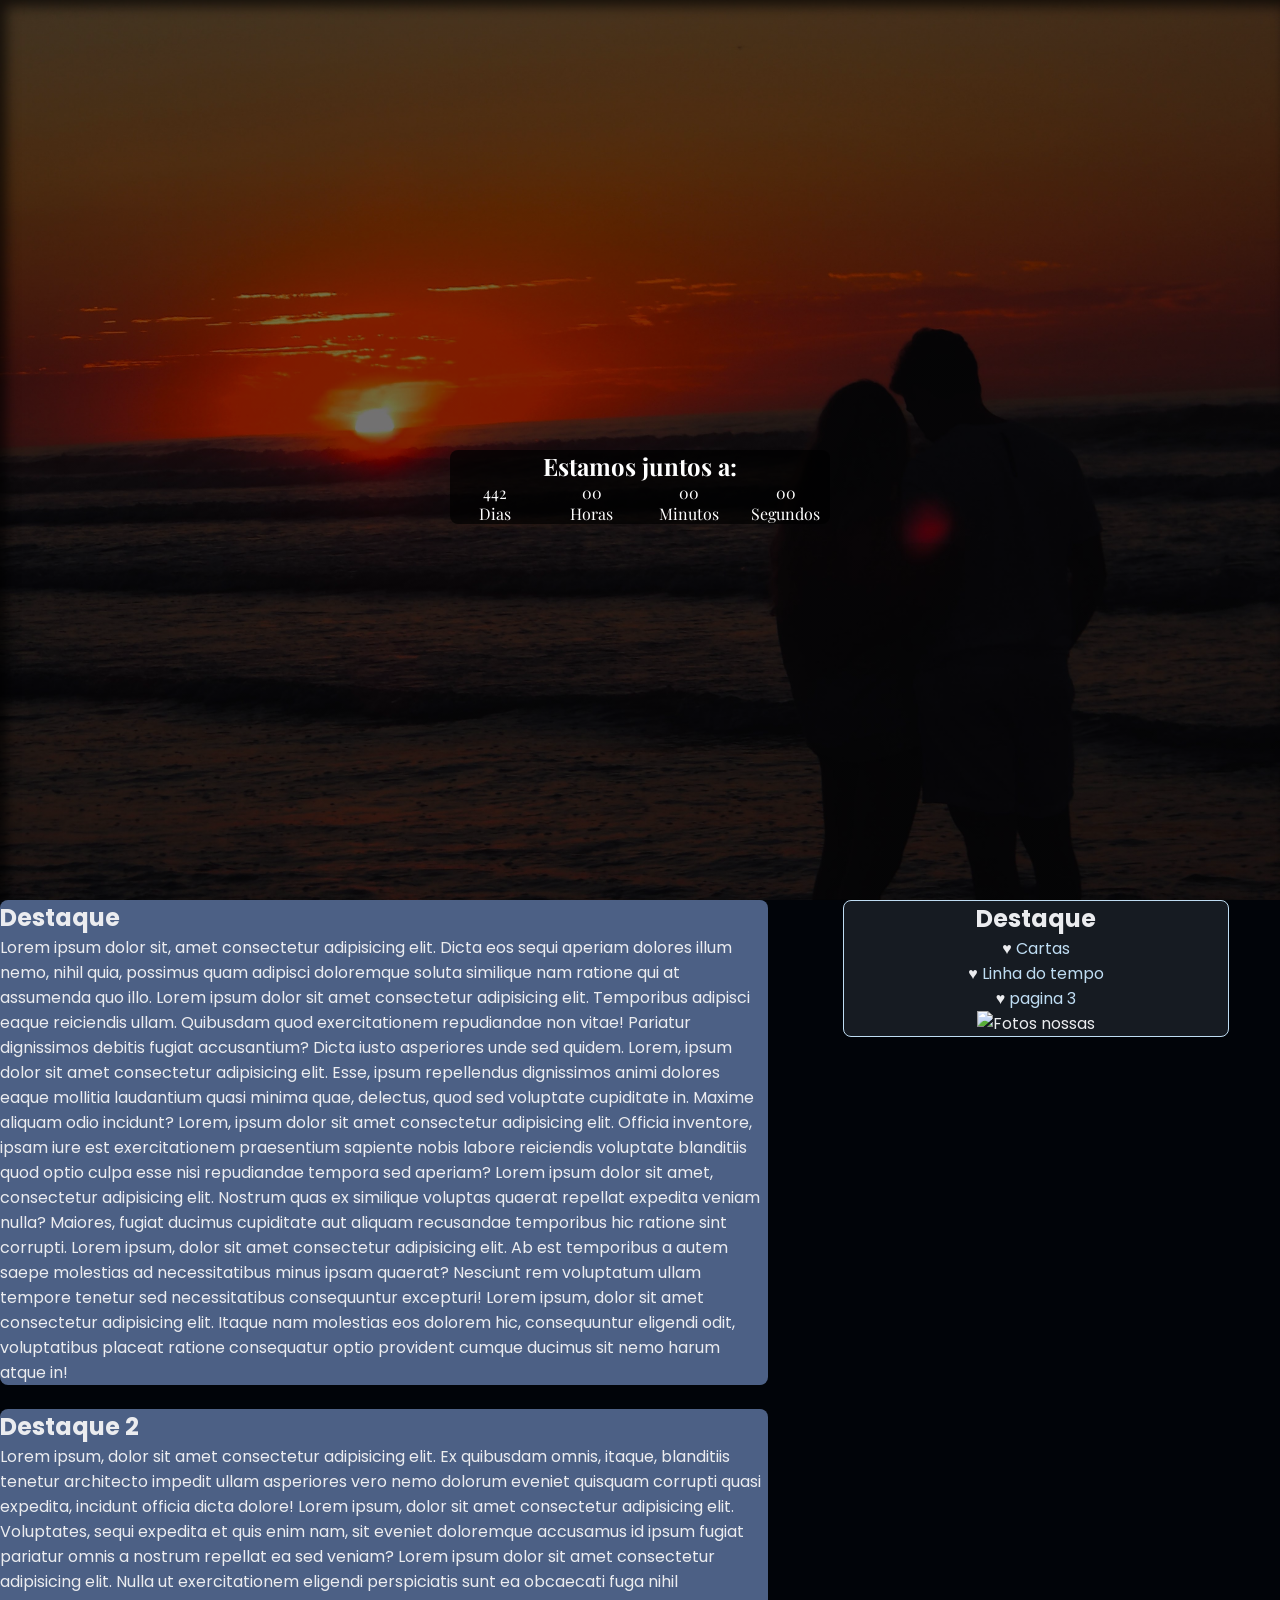
==== index.html @ 9df39a53 "cartas" ====
<!DOCTYPE html>
<html lang="pt-br">
<head>
    <meta charset="UTF-8">
    <meta name="viewport" content="width=device-width, initial-scale=1.0">
    <title>GABRIELA</title>
    <link rel="stylesheet" href="site/ref/estilo/style.css">
</head>
<body>
    <header>

        <div class="painel">

            <div class="caixa">
                <h2>Estamos juntos a:</h2>
                
                <div class="conter-grid">
                
                    <div class="conter-box">
                      <span id="dias">00</span>
                      <p>Dias</p>
                    </div>
                
                    <div class="conter-box">
                      <span id="horas">00</span>
                      <p>Horas</p>
                    </div>
                
                    <div class="conter-box">
                      <span id="minutos">00</span>
                      <p>Minutos</p>
                    </div>
                
                    <div class="conter-box">
                      <span id="segundos">00</span>
                      <p>Segundos</p>
                    </div>
                
                </div>

            </div>

        </div>

    </header>

    <main>

        <div class="container">
            <section id="destaque1">

                <h2>Destaque</h2>
                <p>Lorem ipsum dolor sit, amet consectetur adipisicing elit. Dicta eos sequi aperiam dolores illum nemo, nihil quia, possimus quam adipisci doloremque soluta similique nam ratione qui at assumenda quo illo. Lorem ipsum dolor sit amet consectetur adipisicing elit. Temporibus adipisci eaque reiciendis ullam. Quibusdam quod exercitationem repudiandae non vitae! Pariatur dignissimos debitis fugiat accusantium? Dicta iusto asperiores unde sed quidem. Lorem, ipsum dolor sit amet consectetur adipisicing elit. Esse, ipsum repellendus dignissimos animi dolores eaque mollitia laudantium quasi minima quae, delectus, quod sed voluptate cupiditate in. Maxime aliquam odio incidunt? Lorem, ipsum dolor sit amet consectetur adipisicing elit. Officia inventore, ipsam iure est exercitationem praesentium sapiente nobis labore reiciendis voluptate blanditiis quod optio culpa esse nisi repudiandae tempora sed aperiam? Lorem ipsum dolor sit amet, consectetur adipisicing elit. Nostrum quas ex similique voluptas quaerat repellat expedita veniam nulla? Maiores, fugiat ducimus cupiditate aut aliquam recusandae temporibus hic ratione sint corrupti. Lorem ipsum, dolor sit amet consectetur adipisicing elit. Ab est temporibus a autem saepe molestias ad necessitatibus minus ipsam quaerat? Nesciunt rem voluptatum ullam tempore tenetur sed necessitatibus consequuntur excepturi! Lorem ipsum, dolor sit amet consectetur adipisicing elit. Itaque nam molestias eos dolorem hic, consequuntur eligendi odit, voluptatibus placeat ratione consequatur optio provident cumque ducimus sit nemo harum atque in!</p>
            
            </section>
            
            <section id="destaque2">
                
                <h2>Destaque 2</h2>
                <p>Lorem ipsum, dolor sit amet consectetur adipisicing elit. Ex quibusdam omnis, itaque, blanditiis tenetur architecto impedit ullam asperiores vero nemo dolorum eveniet quisquam corrupti quasi expedita, incidunt officia dicta dolore! Lorem ipsum, dolor sit amet consectetur adipisicing elit. Voluptates, sequi expedita et quis enim nam, sit eveniet doloremque accusamus id ipsum fugiat pariatur omnis a nostrum repellat ea sed veniam? Lorem ipsum dolor sit amet consectetur adipisicing elit. Nulla ut exercitationem eligendi perspiciatis sunt ea obcaecati fuga nihil consequuntur dolores! Culpa debitis est veritatis! Illum a commodi harum deleniti sit?</p>
                
            </section>

            <aside class="sidebar">
                
                <h2>Destaque </h2>
                <nav>
                    <ul>
                        <li><a href="pag/cartas.html">Cartas</a></li>
                        <li><a href="pag/linhatempo.html">Linha do tempo</a></li>
                        <li><a href="#">pagina 3</a></li>
                    </ul>    
                </nav>    
                
                <picture>
                    <img src="" alt="Fotos nossas">
                </picture>

            </aside>    

        </div>
    </main>
    <script src="site/SG.js"></script>
</body>
</html>
---- site/ref/estilo/style.css ----
@charset "UTF-8";

@import url("https://fonts.googleapis.com/css2?family=Playfair+Display:ital,wght@0,400..900;1,400..900&display=swap");


@import url('https://fonts.googleapis.com/css2?family=Poppins:ital,wght@0,100;0,200;0,300;0,400;0,500;0,600;0,700;0,800;0,900;1,100;1,200;1,300;1,400;1,500;1,600;1,700;1,800;1,900&display=swap');


:root {
    --cor1: #EBECEF;
    --cor2: #BFDDF3;
    --cor3: #4C6085;
    --cor4: #696D7D;
    --corfundo: #010409;
    --corfundo2:#161b22;

    --sombra: rgba( 0, 0, 0, 0.7);
    
    --font1: Playfair Display;
    --font2:  Poppins;
}

*{
    margin: 0px;
    padding: 0px;
}


body {
    max-width: 100vw;
    background-color: black;
    color: white;
    

    font-family: var(--font1);
}



header {
    background-image: 
    linear-gradient(
        rgba(0, 0, 0, 0.5),
        rgba(0, 0, 0, 0.5) 
    ),
    url(../img/img01.JPG.jpeg);

    background-position: center;
    background-size: cover;
    background-attachment: fixed;
    background-repeat: no-repeat;
    
    width: 100%;
    height: 100dvh;
    max-width: 100%;

    box-shadow: inset 6px 6px 13px 0px var(--sombra);
    
    
    .painel {
        display: block;
        padding: 50vh;
        text-align: center;
        
    }

    .caixa {
        background-color: var(--sombra);
        border-radius: 8px;
        min-width: 20vw;
    }
    
    .conter-grid {
        display: grid;
        grid-template-columns: repeat(4, minmax(0, 1fr));
        gap: 0.5rem;
    

    
        #dias {
            grid-row: 1;
            padding: 10px;    
        }

        #horas {
            grid-row: 2;
            padding: 10px;
        }
        #minutos {
            grid-row: 3;
            padding: 10px;
        }
        #segundos {
            grid-row: 4;
        }

    }

    @media (max-width: 480px) {
        .conter-grid {
            grid-template-columns: repeat(2, minmax(0, 1fr));
        }
    }
}    

 



main {
    max-width: 100%;
    color: var(--cor1);
    background-color: var(--corfundo);
    
    font-family: var(--font2);

    section {
        width: 60vw;
        display: flexbox;
        flex-direction: column;
        flex: 1;
        gap: 24px;

        

        background-color: var(--cor3);        
        border-radius: 8px;
        
    }
}

.container{
    display: grid;
    gap: 24px;
    
    align-items: flex-start;
    

    border: 2px white;
    border-radius: 8px;

    #destaque1 {
        grid-column: 1;
        grid-row: 1;
    }

    #destaque2 {
        grid-column: 1;
        grid-row: 2;
    }

}

.sidebar {
    position: sticky;

    grid-column: 2;
    grid-row: 1;

    top: 20px; 
    width: 30vw;
    text-align: center;

    background-color: var(--corfundo2); 

    border-radius: 8px;
    border: 1px solid var(--cor2); 

    nav {
        flex-direction: column;

    }

    ul {
        list-style-position: inside;
        list-style-type: " ♥ ";
        
        & a {

            color: var(--cor2);
            text-decoration: none;
    
            border-radius: 5px;
            
            &:hover {
                color: var(--corfundo);
                background-color: var(--cor2);
    
                
            }

        }

    }
    

}
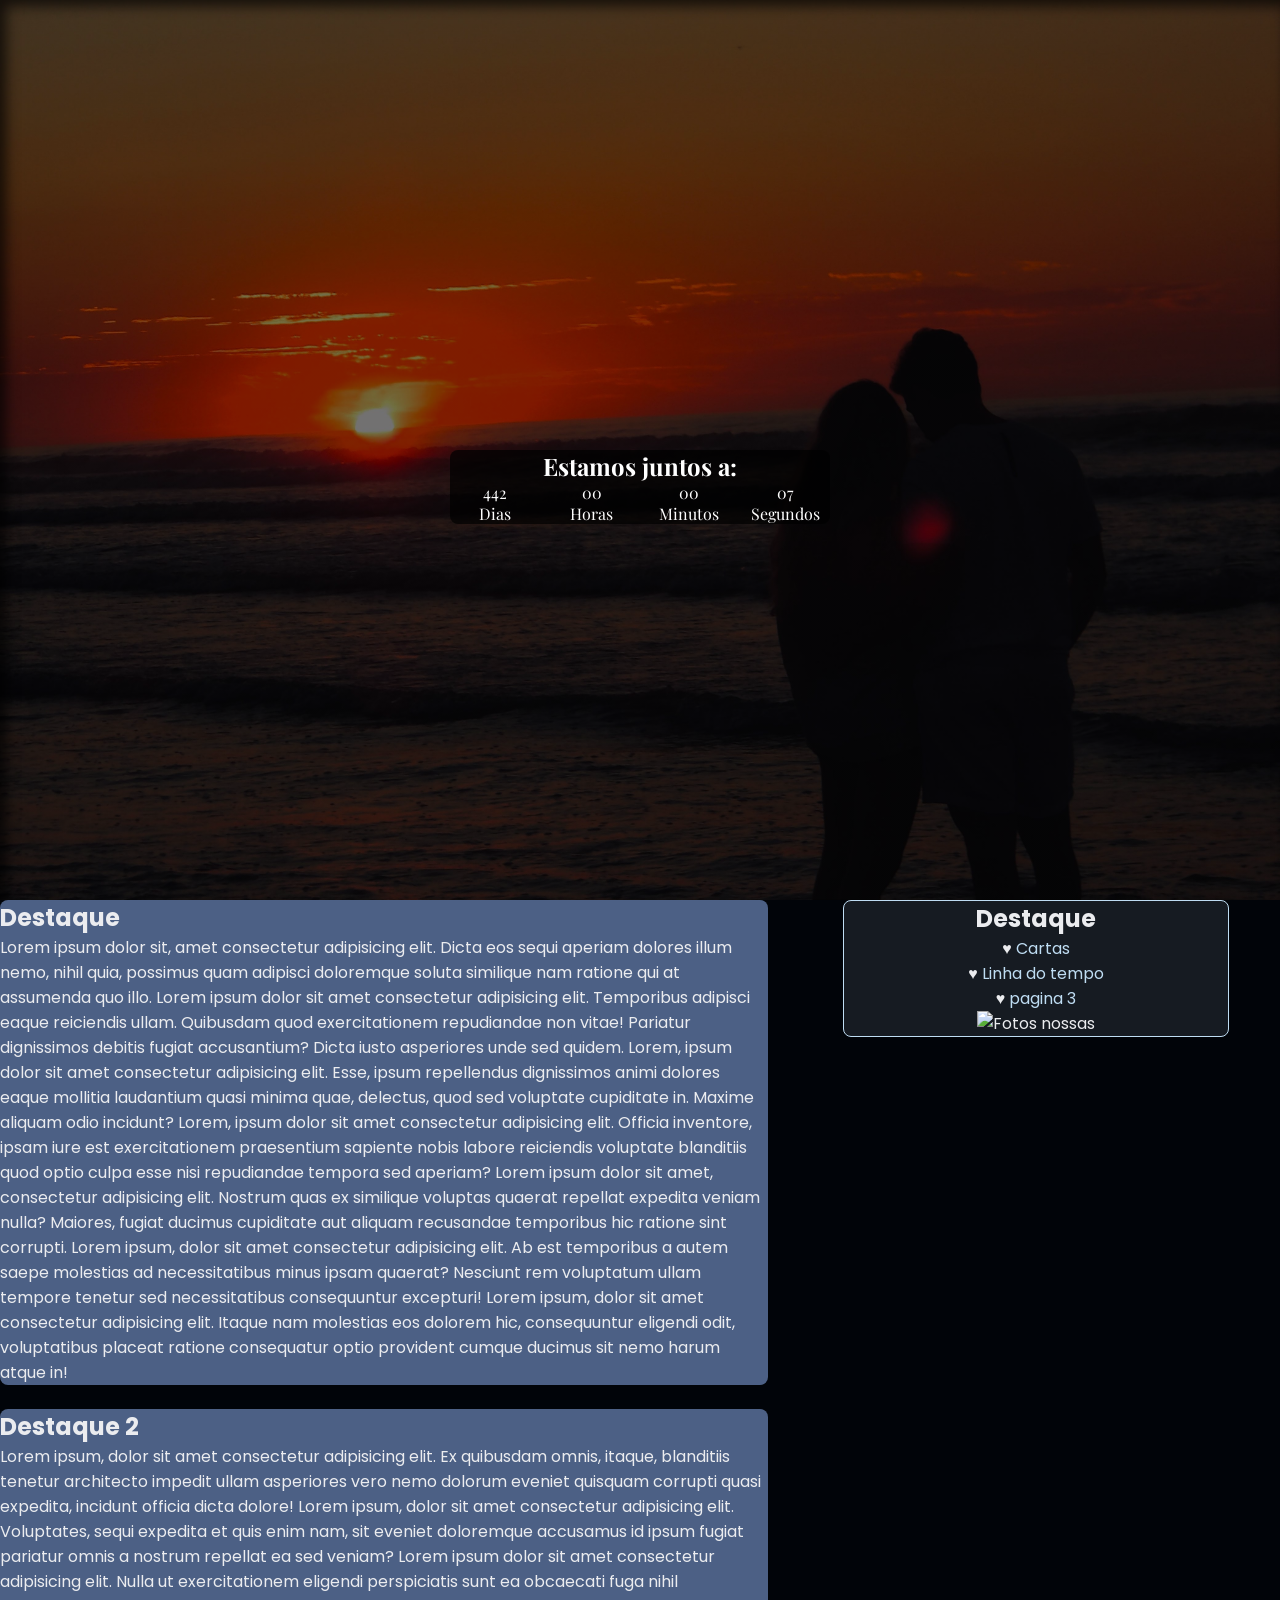
==== commit 7095ded1: "alterei a ancora" ====
--- a/index.html
+++ b/index.html
@@ -66,8 +66,8 @@
                 <h2>Destaque </h2>
                 <nav>
                     <ul>
-                        <li><a href="pag/cartas.html">Cartas</a></li>
-                        <li><a href="pag/linhatempo.html">Linha do tempo</a></li>
+                        <li><a href="site/pag/cartas.html">Cartas</a></li>
+                        <li><a href="site/pag/linhatempo.html">Linha do tempo</a></li>
                         <li><a href="#">pagina 3</a></li>
                     </ul>    
                 </nav>    
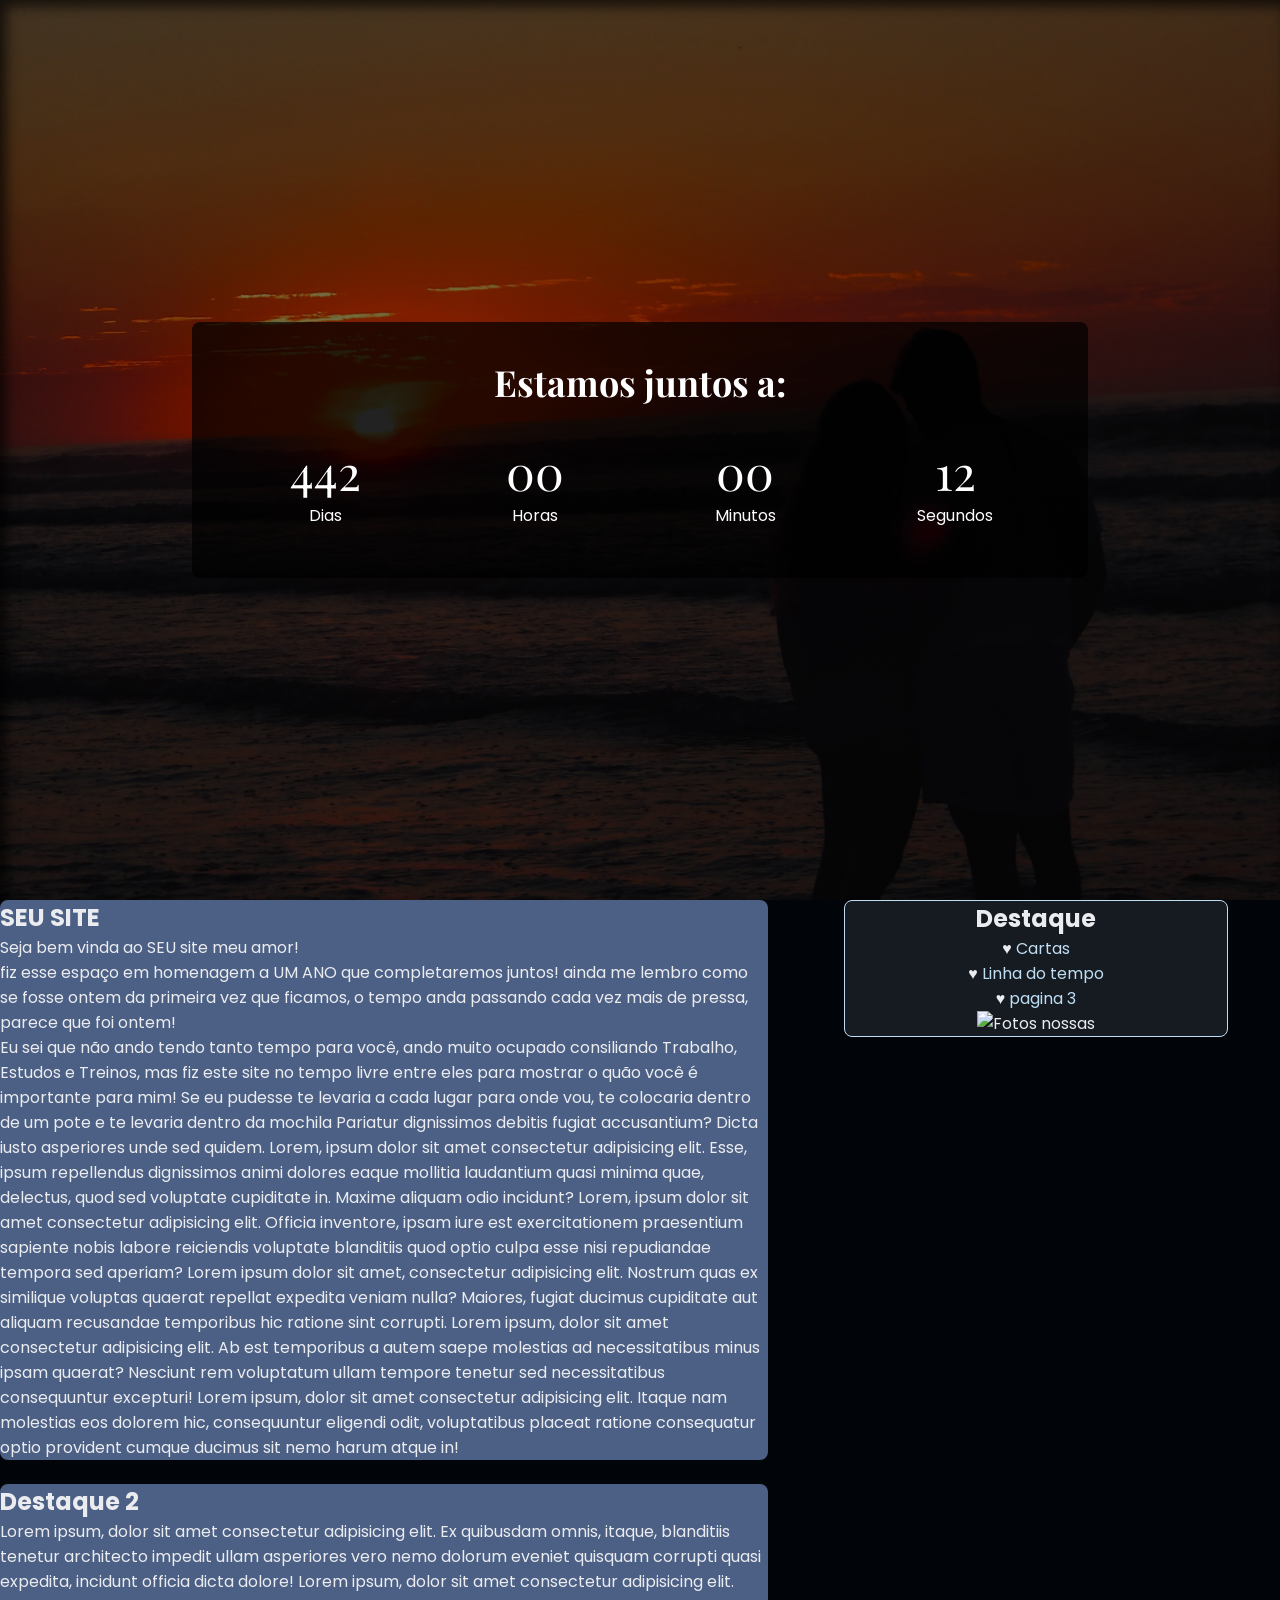
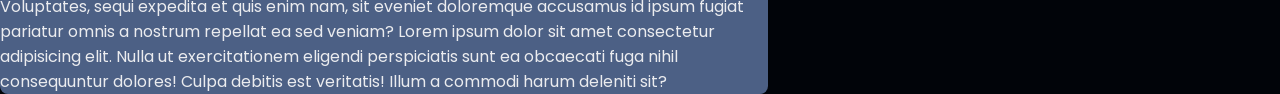
==== commit e1fa009c: "commit" ====
--- a/index.html
+++ b/index.html
@@ -49,8 +49,12 @@
         <div class="container">
             <section id="destaque1">
 
-                <h2>Destaque</h2>
-                <p>Lorem ipsum dolor sit, amet consectetur adipisicing elit. Dicta eos sequi aperiam dolores illum nemo, nihil quia, possimus quam adipisci doloremque soluta similique nam ratione qui at assumenda quo illo. Lorem ipsum dolor sit amet consectetur adipisicing elit. Temporibus adipisci eaque reiciendis ullam. Quibusdam quod exercitationem repudiandae non vitae! Pariatur dignissimos debitis fugiat accusantium? Dicta iusto asperiores unde sed quidem. Lorem, ipsum dolor sit amet consectetur adipisicing elit. Esse, ipsum repellendus dignissimos animi dolores eaque mollitia laudantium quasi minima quae, delectus, quod sed voluptate cupiditate in. Maxime aliquam odio incidunt? Lorem, ipsum dolor sit amet consectetur adipisicing elit. Officia inventore, ipsam iure est exercitationem praesentium sapiente nobis labore reiciendis voluptate blanditiis quod optio culpa esse nisi repudiandae tempora sed aperiam? Lorem ipsum dolor sit amet, consectetur adipisicing elit. Nostrum quas ex similique voluptas quaerat repellat expedita veniam nulla? Maiores, fugiat ducimus cupiditate aut aliquam recusandae temporibus hic ratione sint corrupti. Lorem ipsum, dolor sit amet consectetur adipisicing elit. Ab est temporibus a autem saepe molestias ad necessitatibus minus ipsam quaerat? Nesciunt rem voluptatum ullam tempore tenetur sed necessitatibus consequuntur excepturi! Lorem ipsum, dolor sit amet consectetur adipisicing elit. Itaque nam molestias eos dolorem hic, consequuntur eligendi odit, voluptatibus placeat ratione consequatur optio provident cumque ducimus sit nemo harum atque in!</p>
+                <h2>SEU SITE</h2>
+                <p>Seja bem vinda ao SEU site meu amor! <br>
+                fiz esse espaço em homenagem a UM ANO que completaremos juntos! ainda me lembro como se fosse ontem da primeira vez que ficamos, o tempo anda passando cada vez mais de pressa, parece que foi ontem! <br>
+                Eu sei que não ando tendo tanto tempo para você, ando muito ocupado consiliando Trabalho, Estudos e Treinos, mas fiz este site no tempo livre entre eles para mostrar o quão você é importante para mim! Se eu pudesse te levaria a cada lugar para onde vou, te colocaria dentro de um pote e te levaria dentro da mochila
+
+                 Pariatur dignissimos debitis fugiat accusantium? Dicta iusto asperiores unde sed quidem. Lorem, ipsum dolor sit amet consectetur adipisicing elit. Esse, ipsum repellendus dignissimos animi dolores eaque mollitia laudantium quasi minima quae, delectus, quod sed voluptate cupiditate in. Maxime aliquam odio incidunt? Lorem, ipsum dolor sit amet consectetur adipisicing elit. Officia inventore, ipsam iure est exercitationem praesentium sapiente nobis labore reiciendis voluptate blanditiis quod optio culpa esse nisi repudiandae tempora sed aperiam? Lorem ipsum dolor sit amet, consectetur adipisicing elit. Nostrum quas ex similique voluptas quaerat repellat expedita veniam nulla? Maiores, fugiat ducimus cupiditate aut aliquam recusandae temporibus hic ratione sint corrupti. Lorem ipsum, dolor sit amet consectetur adipisicing elit. Ab est temporibus a autem saepe molestias ad necessitatibus minus ipsam quaerat? Nesciunt rem voluptatum ullam tempore tenetur sed necessitatibus consequuntur excepturi! Lorem ipsum, dolor sit amet consectetur adipisicing elit. Itaque nam molestias eos dolorem hic, consequuntur eligendi odit, voluptatibus placeat ratione consequatur optio provident cumque ducimus sit nemo harum atque in!</p>
             
             </section>
             
@@ -67,7 +71,7 @@
                 <nav>
                     <ul>
                         <li><a href="site/pag/cartas.html">Cartas</a></li>
-                        <li><a href="site/pag/linhatempo.html">Linha do tempo</a></li>
+                        <li><a href="site/pag/timeline.html">Linha do tempo</a></li>
                         <li><a href="#">pagina 3</a></li>
                     </ul>    
                 </nav>    
--- a/site/ref/estilo/style.css
+++ b/site/ref/estilo/style.css
@@ -9,11 +9,11 @@
 :root {
     --cor1: #EBECEF;
     --cor2: #BFDDF3;
-    --cor3: #4C6085;
+    --cor3: #4c6085;
     --cor4: #696D7D;
     --corfundo: #010409;
     --corfundo2:#161b22;
-
+    --escurecer: rgba(0, 0, 0, 0.5);
     --sombra: rgba( 0, 0, 0, 0.7);
     
     --font1: Playfair Display;
@@ -23,6 +23,7 @@
 *{
     margin: 0px;
     padding: 0px;
+    box-sizing: border-box;
 }
 
 
@@ -38,10 +39,11 @@
 
 
 header {
+    /*para SETar um bg-img*/
     background-image: 
     linear-gradient(
-        rgba(0, 0, 0, 0.5),
-        rgba(0, 0, 0, 0.5) 
+        var(--escurecer), 
+        var(--escurecer) 
     ),
     url(../img/img01.JPG.jpeg);
 
@@ -49,58 +51,106 @@
     background-size: cover;
     background-attachment: fixed;
     background-repeat: no-repeat;
-    
+
+    /*SETando tamanho do header*/
     width: 100%;
     height: 100dvh;
     max-width: 100%;
-
+    
+    display: flex;
+    align-items: center;
+    justify-content: center;
+    padding: clamp(0.75rem, 4vw, 3rem);
+    
     box-shadow: inset 6px 6px 13px 0px var(--sombra);
-    
+
     
     .painel {
-        display: block;
-        padding: 50vh;
+        display: flex;
+        align-items: center;
+        justify-content: center;
+        width: min(100%, 56rem);
         text-align: center;
-        
-    }
-
+    }
+    
     .caixa {
         background-color: var(--sombra);
         border-radius: 8px;
-        min-width: 20vw;
+        width: 100%;
+        min-width: 0;
+        padding: clamp(0.85rem, 3vw, 2.25rem);
+    }
+    
+    .caixa h2 {
+        font-size: clamp(1.15rem, 3.4vw, 2.25rem);
+        margin-bottom: clamp(0.75rem, 2vw, 1.5rem);
+        overflow-wrap: anywhere;
     }
     
     .conter-grid {
         display: grid;
         grid-template-columns: repeat(4, minmax(0, 1fr));
-        gap: 0.5rem;
-    
-
-    
-        #dias {
-            grid-row: 1;
-            padding: 10px;    
-        }
-
-        #horas {
-            grid-row: 2;
-            padding: 10px;
-        }
-        #minutos {
-            grid-row: 3;
-            padding: 10px;
-        }
-        #segundos {
-            grid-row: 4;
-        }
-
-    }
-
-    @media (max-width: 480px) {
-        .conter-grid {
-            grid-template-columns: repeat(2, minmax(0, 1fr));
-        }
-    }
+        gap: clamp(0.4rem, 1.4vw, 1rem);
+        width: 100%;
+    }
+    
+    .conter-box {
+        min-width: 0;
+        padding: clamp(0.45rem, 1.4vw, 0.9rem) clamp(0.2rem, 1vw, 0.6rem);
+    }
+    
+    .conter-box span {
+        display: block;
+        font-size: clamp(1.1rem, 4.6vw, 3rem);
+        line-height: 1.15;
+        overflow-wrap: anywhere;
+    }
+    
+    .conter-box p {
+        font-family: var(--font2);
+        font-size: clamp(0.65rem, 1.8vw, 1rem);
+        margin-top: 0.25rem;
+    }
+    
+}
+
+@media (max-width: 480px) {
+    .conter-grid {
+        grid-template-columns: repeat(2, minmax(0, 1fr));
+        gap: 0.65rem;
+    }
+
+    .conter-box span {
+        font-size: clamp(1.4rem, 8vw, 2rem);
+    }
+}
+
+@media (min-width: 1280px) {
+    .painel {
+        width: min(100%, 64rem);
+    }
+
+    .conter-box span {
+        font-size: clamp(2rem, 3vw, 3.25rem);
+    }
+}
+
+/*para telas menores*/
+@media (max-width: 600px){
+    header {
+        background-image: 
+        linear-gradient(
+            var(--escurecer), 
+            var(--escurecer)
+        ), 
+        url(../img/img01pq.jpg);
+
+        background-position: center;
+        background-size: cover;
+        background-attachment: scroll;
+    }
+
+    
 }    
 
  
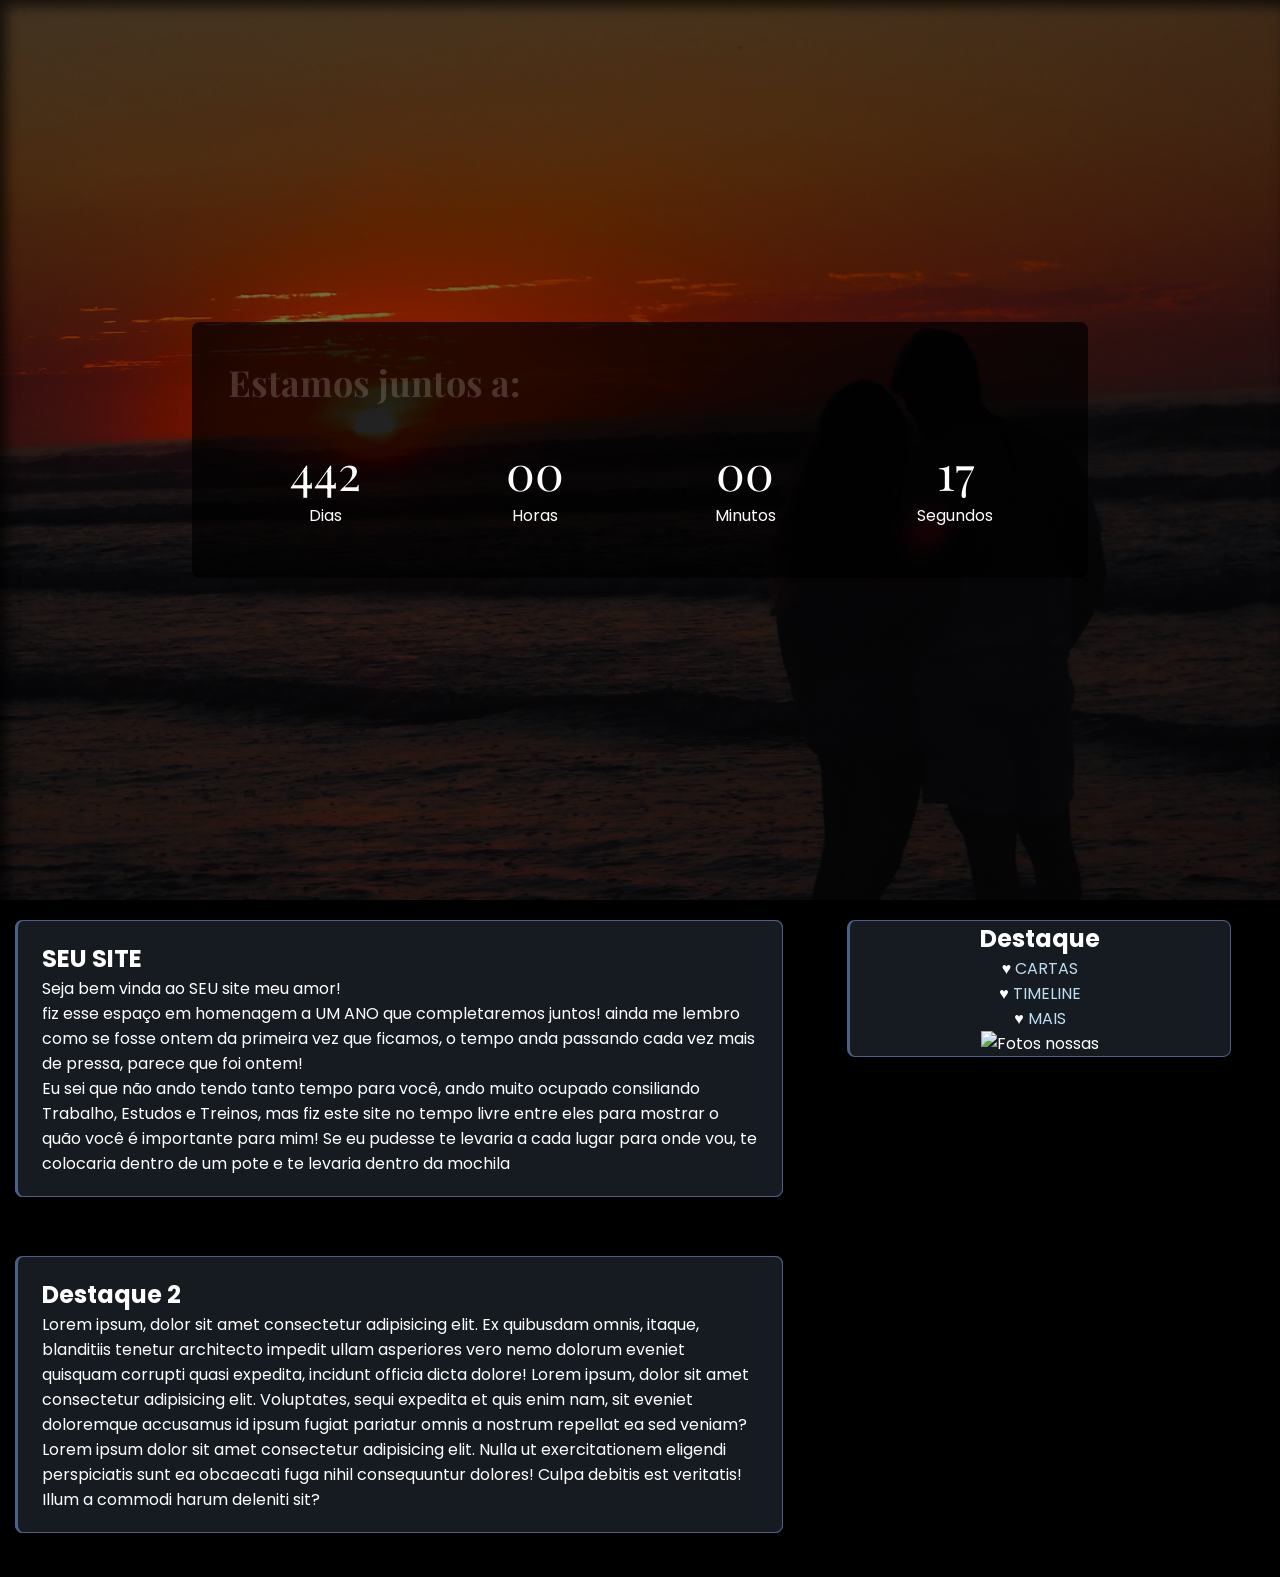
==== commit 3d07ddf6: "commit" ====
--- a/index.html
+++ b/index.html
@@ -4,7 +4,12 @@
     <meta charset="UTF-8">
     <meta name="viewport" content="width=device-width, initial-scale=1.0">
     <title>GABRIELA</title>
-    <link rel="stylesheet" href="site/ref/estilo/style.css">
+    <link rel="stylesheet" href="ref/estilo/style.css">
+
+    <link rel="icon" href="ref/img/favicon.ico" type="image/x-icon">
+    <link rel="icon" href="ref/img/favicon.svg" type="image/svg+xml">
+    <link rel="apple-touch-icon" href="ref/img/apple-touch-icon.png">
+
 </head>
 <body>
     <header>
@@ -47,21 +52,23 @@
     <main>
 
         <div class="container">
-            <section id="destaque1">
+            <section class="item">
 
-                <h2>SEU SITE</h2>
-                <p>Seja bem vinda ao SEU site meu amor! <br>
-                fiz esse espaço em homenagem a UM ANO que completaremos juntos! ainda me lembro como se fosse ontem da primeira vez que ficamos, o tempo anda passando cada vez mais de pressa, parece que foi ontem! <br>
-                Eu sei que não ando tendo tanto tempo para você, ando muito ocupado consiliando Trabalho, Estudos e Treinos, mas fiz este site no tempo livre entre eles para mostrar o quão você é importante para mim! Se eu pudesse te levaria a cada lugar para onde vou, te colocaria dentro de um pote e te levaria dentro da mochila
-
-                 Pariatur dignissimos debitis fugiat accusantium? Dicta iusto asperiores unde sed quidem. Lorem, ipsum dolor sit amet consectetur adipisicing elit. Esse, ipsum repellendus dignissimos animi dolores eaque mollitia laudantium quasi minima quae, delectus, quod sed voluptate cupiditate in. Maxime aliquam odio incidunt? Lorem, ipsum dolor sit amet consectetur adipisicing elit. Officia inventore, ipsam iure est exercitationem praesentium sapiente nobis labore reiciendis voluptate blanditiis quod optio culpa esse nisi repudiandae tempora sed aperiam? Lorem ipsum dolor sit amet, consectetur adipisicing elit. Nostrum quas ex similique voluptas quaerat repellat expedita veniam nulla? Maiores, fugiat ducimus cupiditate aut aliquam recusandae temporibus hic ratione sint corrupti. Lorem ipsum, dolor sit amet consectetur adipisicing elit. Ab est temporibus a autem saepe molestias ad necessitatibus minus ipsam quaerat? Nesciunt rem voluptatum ullam tempore tenetur sed necessitatibus consequuntur excepturi! Lorem ipsum, dolor sit amet consectetur adipisicing elit. Itaque nam molestias eos dolorem hic, consequuntur eligendi odit, voluptatibus placeat ratione consequatur optio provident cumque ducimus sit nemo harum atque in!</p>
+                <div class="card">
+                    <h2>SEU SITE</h2>
+                    <p>Seja bem vinda ao SEU site meu amor! <br>
+                    fiz esse espaço em homenagem a UM ANO que completaremos juntos! ainda me lembro como se fosse ontem da primeira vez que ficamos, o tempo anda passando cada vez mais de pressa, parece que foi ontem! <br>
+                    Eu sei que não ando tendo tanto tempo para você, ando muito ocupado consiliando Trabalho, Estudos e Treinos, mas fiz este site no tempo livre entre eles para mostrar o quão você é importante para mim! Se eu pudesse te levaria a cada lugar para onde vou, te colocaria dentro de um pote e te levaria dentro da mochila </p>
+                </div>
             
             </section>
             
-            <section id="destaque2">
+            <section class="item">
                 
-                <h2>Destaque 2</h2>
-                <p>Lorem ipsum, dolor sit amet consectetur adipisicing elit. Ex quibusdam omnis, itaque, blanditiis tenetur architecto impedit ullam asperiores vero nemo dolorum eveniet quisquam corrupti quasi expedita, incidunt officia dicta dolore! Lorem ipsum, dolor sit amet consectetur adipisicing elit. Voluptates, sequi expedita et quis enim nam, sit eveniet doloremque accusamus id ipsum fugiat pariatur omnis a nostrum repellat ea sed veniam? Lorem ipsum dolor sit amet consectetur adipisicing elit. Nulla ut exercitationem eligendi perspiciatis sunt ea obcaecati fuga nihil consequuntur dolores! Culpa debitis est veritatis! Illum a commodi harum deleniti sit?</p>
+                <div class="card">
+                    <h2>Destaque 2</h2>
+                    <p>Lorem ipsum, dolor sit amet consectetur adipisicing elit. Ex quibusdam omnis, itaque, blanditiis tenetur architecto impedit ullam asperiores vero nemo dolorum eveniet quisquam corrupti quasi expedita, incidunt officia dicta dolore! Lorem ipsum, dolor sit amet consectetur adipisicing elit. Voluptates, sequi expedita et quis enim nam, sit eveniet doloremque accusamus id ipsum fugiat pariatur omnis a nostrum repellat ea sed veniam? Lorem ipsum dolor sit amet consectetur adipisicing elit. Nulla ut exercitationem eligendi perspiciatis sunt ea obcaecati fuga nihil consequuntur dolores! Culpa debitis est veritatis! Illum a commodi harum deleniti sit?</p>
+                </div>
                 
             </section>
 
@@ -70,9 +77,9 @@
                 <h2>Destaque </h2>
                 <nav>
                     <ul>
-                        <li><a href="site/pag/cartas.html">Cartas</a></li>
-                        <li><a href="site/pag/timeline.html">Linha do tempo</a></li>
-                        <li><a href="#">pagina 3</a></li>
+                        <li><a href="pag/cartas.html">CARTAS</a></li>
+                        <li><a href="pag/timeline.html">TIMELINE</a></li>
+                        <li><a href="pag/mais.html">MAIS</a></li>
                     </ul>    
                 </nav>    
                 
@@ -84,6 +91,6 @@
 
         </div>
     </main>
-    <script src="site/SG.js"></script>
+    <script src="SG.js"></script>
 </body>
 </html>
--- a/ref/estilo/style.css
+++ b/ref/estilo/style.css
@@ -0,0 +1,261 @@
+@charset "UTF-8";
+
+@import url("https://fonts.googleapis.com/css2?family=Playfair+Display:ital,wght@0,400..900;1,400..900&display=swap");
+
+
+@import url('https://fonts.googleapis.com/css2?family=Poppins:ital,wght@0,100;0,200;0,300;0,400;0,500;0,600;0,700;0,800;0,900;1,100;1,200;1,300;1,400;1,500;1,600;1,700;1,800;1,900&display=swap');
+
+
+:root {
+        --cor1: #EBECEF;
+        --cor2: #BFDDF3;
+        --cor3: #4c6085;
+        --cor4: #696D7D;
+        --corfundo: #010409;
+        --corfundo2:#161b22;
+        --escurecer: rgba(0, 0, 0, 0.5);
+        --sombra: rgba( 0, 0, 0, 0.7);
+    
+    --font1: Playfair Display;
+    --font2:  Poppins;
+}
+
+*{
+    margin: 0px;
+    padding: 0px;
+    box-sizing: border-box;
+}
+
+
+body {
+    max-width: 100vw;
+    background-color: black;
+    color: white;
+    
+
+    font-family: var(--font1);
+}
+
+
+
+header {
+    /*para SETar um bg-img*/
+    background-image: 
+    linear-gradient(
+        var(--escurecer), 
+        var(--escurecer) 
+    ),
+    url(../img/img01.JPG.jpeg);
+
+    background-position: center;
+    background-size: cover;
+    background-attachment: fixed;
+    background-repeat: no-repeat;
+
+    /*SETando tamanho do header*/
+    width: 100%;
+    height: 100dvh;
+    max-width: 100%;
+    
+    display: flex;
+    align-items: center;
+    justify-content: center;
+    padding: clamp(0.75rem, 4vw, 3rem);
+    
+    box-shadow: inset 6px 6px 13px 0px var(--sombra);
+
+    
+    .painel {
+        display: flex;
+        align-items: center;
+        justify-content: center;
+        width: min(100%, 56rem);
+        text-align: center;
+    }
+    
+    .caixa {
+        background-color: var(--sombra);
+        border-radius: 8px;
+        width: 100%;
+        min-width: 0;
+        padding: clamp(0.85rem, 3vw, 2.25rem);
+    }
+    
+    .caixa h2 {
+        text-align: left;
+        color: rgba(255, 255, 255, 0.178);
+        font-size: clamp(1.15rem, 3.4vw, 2.25rem);
+        margin-bottom: clamp(0.75rem, 2vw, 1.5rem);
+        overflow-wrap: anywhere;
+    }
+    
+    .conter-grid {
+        display: grid;
+        grid-template-columns: repeat(4, minmax(0, 1fr));
+        gap: clamp(0.4rem, 1.4vw, 1rem);
+        width: 100%;
+    }
+    
+    .conter-box {
+        min-width: 0;
+        padding: clamp(0.45rem, 1.4vw, 0.9rem) clamp(0.2rem, 1vw, 0.6rem);
+    }
+    
+    .conter-box span {
+        display: block;
+        font-size: clamp(1.1rem, 4.6vw, 3rem);
+        line-height: 1.15;
+        overflow-wrap: anywhere;
+    }
+    
+    .conter-box p {
+        font-family: var(--font2);
+        font-size: clamp(0.65rem, 1.8vw, 1rem);
+        margin-top: 0.25rem;
+    }
+    
+}
+
+@media (max-width: 480px) {
+    .conter-grid {
+        grid-template-columns: repeat(2, minmax(0, 1fr));
+        gap: 0.65rem;
+    }
+
+    .conter-box span {
+        font-size: clamp(1.4rem, 8vw, 2rem);
+    }
+}
+
+@media (min-width: 1280px) {
+    .painel {
+        width: min(100%, 64rem);
+    }
+
+    .conter-box span {
+        font-size: clamp(2rem, 3vw, 3.25rem);
+    }
+}
+
+/*para telas menores*/
+@media (max-width: 600px){
+    header {
+        background-image: 
+        linear-gradient(
+            var(--escurecer), 
+            var(--escurecer)
+        ), 
+        url(../img/img01pq.jpg);
+
+        background-position: center;
+        background-size: cover;
+        background-attachment: scroll;
+    }
+
+    
+}    
+
+ 
+
+
+
+main {
+    max-width: 100%;
+    font-family: var(--font2);
+    padding-top: 20px;
+    
+    padding-left: 15px;
+
+    & section {
+        width: 60vw;
+        display: flexbox;
+        flex-direction: column;
+        flex: 1;
+        gap: 20px;
+        
+        
+        background-color: var(--cor3);        
+        border-radius: 8px;
+        
+    }
+}
+
+.item {
+    
+    
+    border-radius: 8px;
+    position: relative;
+    margin-bottom: 44px;
+}
+
+.card {
+    
+    background-color: var(--corfundo2);
+    
+    border: 1px solid var(--cor3);
+    border-left: 3px solid var(--cor3);
+    
+    border-radius: 8px;
+    padding: 20px 24px;
+}
+
+
+.container{
+    display: grid;
+    gap: 15px;
+    
+    align-items: flex-start;
+    
+
+    border: 2px white;
+    border-radius: 8px;
+
+
+
+}
+
+.sidebar {
+    position: sticky;
+
+    grid-column: 2;
+    grid-row: 1;
+
+    top: 20px; 
+    width: 30vw;
+    text-align: center;
+
+    background-color: var(--corfundo2); 
+
+    border-radius: 8px;
+    border: 1px solid var(--cor3); 
+    border-left: 3px solid var(--cor3);
+
+    nav {
+        flex-direction: column;
+
+    }
+
+    ul {
+        list-style-position: inside;
+        list-style-type: " ♥ ";
+        
+        & a {
+
+            color: var(--cor2);
+            text-decoration: none;
+    
+            border-radius: 5px;
+            
+            &:hover {
+                color: var(--corfundo);
+                background-color: var(--cor2);
+    
+                
+            }
+
+        }
+
+    }
+    
+
+}
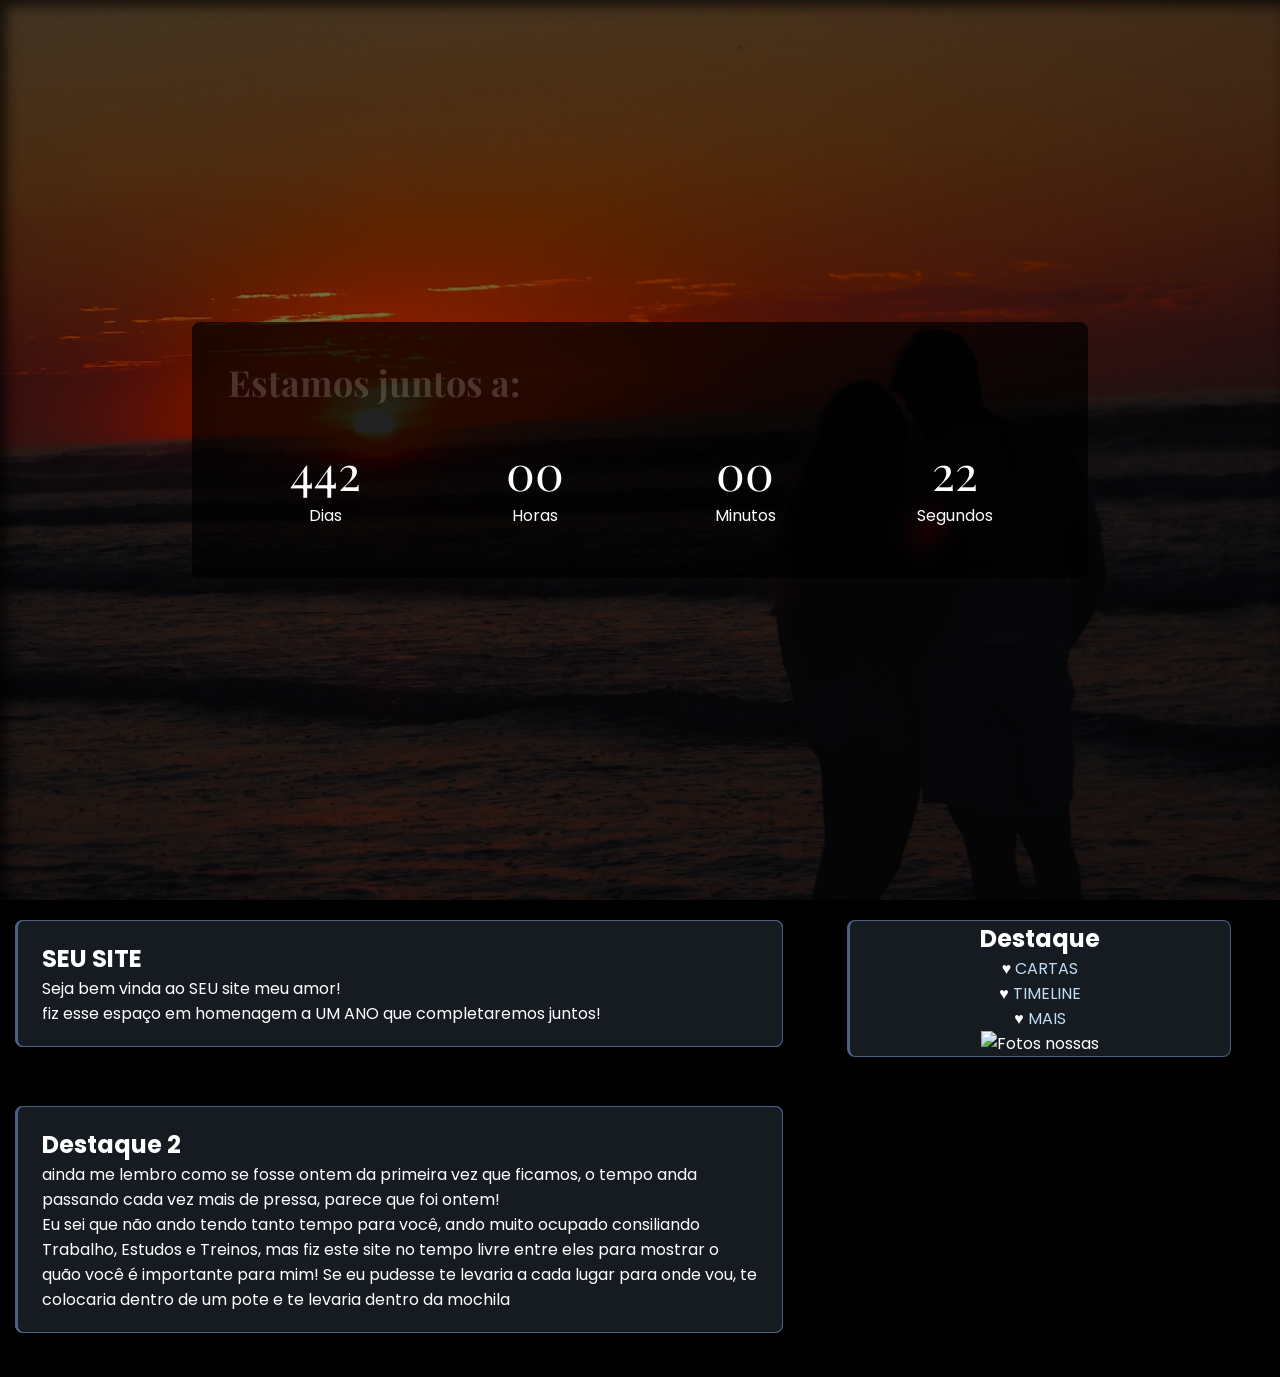
==== commit 87663b4e: "commit" ====
--- a/index.html
+++ b/index.html
@@ -57,8 +57,7 @@
                 <div class="card">
                     <h2>SEU SITE</h2>
                     <p>Seja bem vinda ao SEU site meu amor! <br>
-                    fiz esse espaço em homenagem a UM ANO que completaremos juntos! ainda me lembro como se fosse ontem da primeira vez que ficamos, o tempo anda passando cada vez mais de pressa, parece que foi ontem! <br>
-                    Eu sei que não ando tendo tanto tempo para você, ando muito ocupado consiliando Trabalho, Estudos e Treinos, mas fiz este site no tempo livre entre eles para mostrar o quão você é importante para mim! Se eu pudesse te levaria a cada lugar para onde vou, te colocaria dentro de um pote e te levaria dentro da mochila </p>
+                    fiz esse espaço em homenagem a UM ANO que completaremos juntos! </p>
                 </div>
             
             </section>
@@ -67,7 +66,8 @@
                 
                 <div class="card">
                     <h2>Destaque 2</h2>
-                    <p>Lorem ipsum, dolor sit amet consectetur adipisicing elit. Ex quibusdam omnis, itaque, blanditiis tenetur architecto impedit ullam asperiores vero nemo dolorum eveniet quisquam corrupti quasi expedita, incidunt officia dicta dolore! Lorem ipsum, dolor sit amet consectetur adipisicing elit. Voluptates, sequi expedita et quis enim nam, sit eveniet doloremque accusamus id ipsum fugiat pariatur omnis a nostrum repellat ea sed veniam? Lorem ipsum dolor sit amet consectetur adipisicing elit. Nulla ut exercitationem eligendi perspiciatis sunt ea obcaecati fuga nihil consequuntur dolores! Culpa debitis est veritatis! Illum a commodi harum deleniti sit?</p>
+                    <p>ainda me lembro como se fosse ontem da primeira vez que ficamos, o tempo anda passando cada vez mais de pressa, parece que foi ontem! <br>
+                    Eu sei que não ando tendo tanto tempo para você, ando muito ocupado consiliando Trabalho, Estudos e Treinos, mas fiz este site no tempo livre entre eles para mostrar o quão você é importante para mim! Se eu pudesse te levaria a cada lugar para onde vou, te colocaria dentro de um pote e te levaria dentro da mochila </p>
                 </div>
                 
             </section>
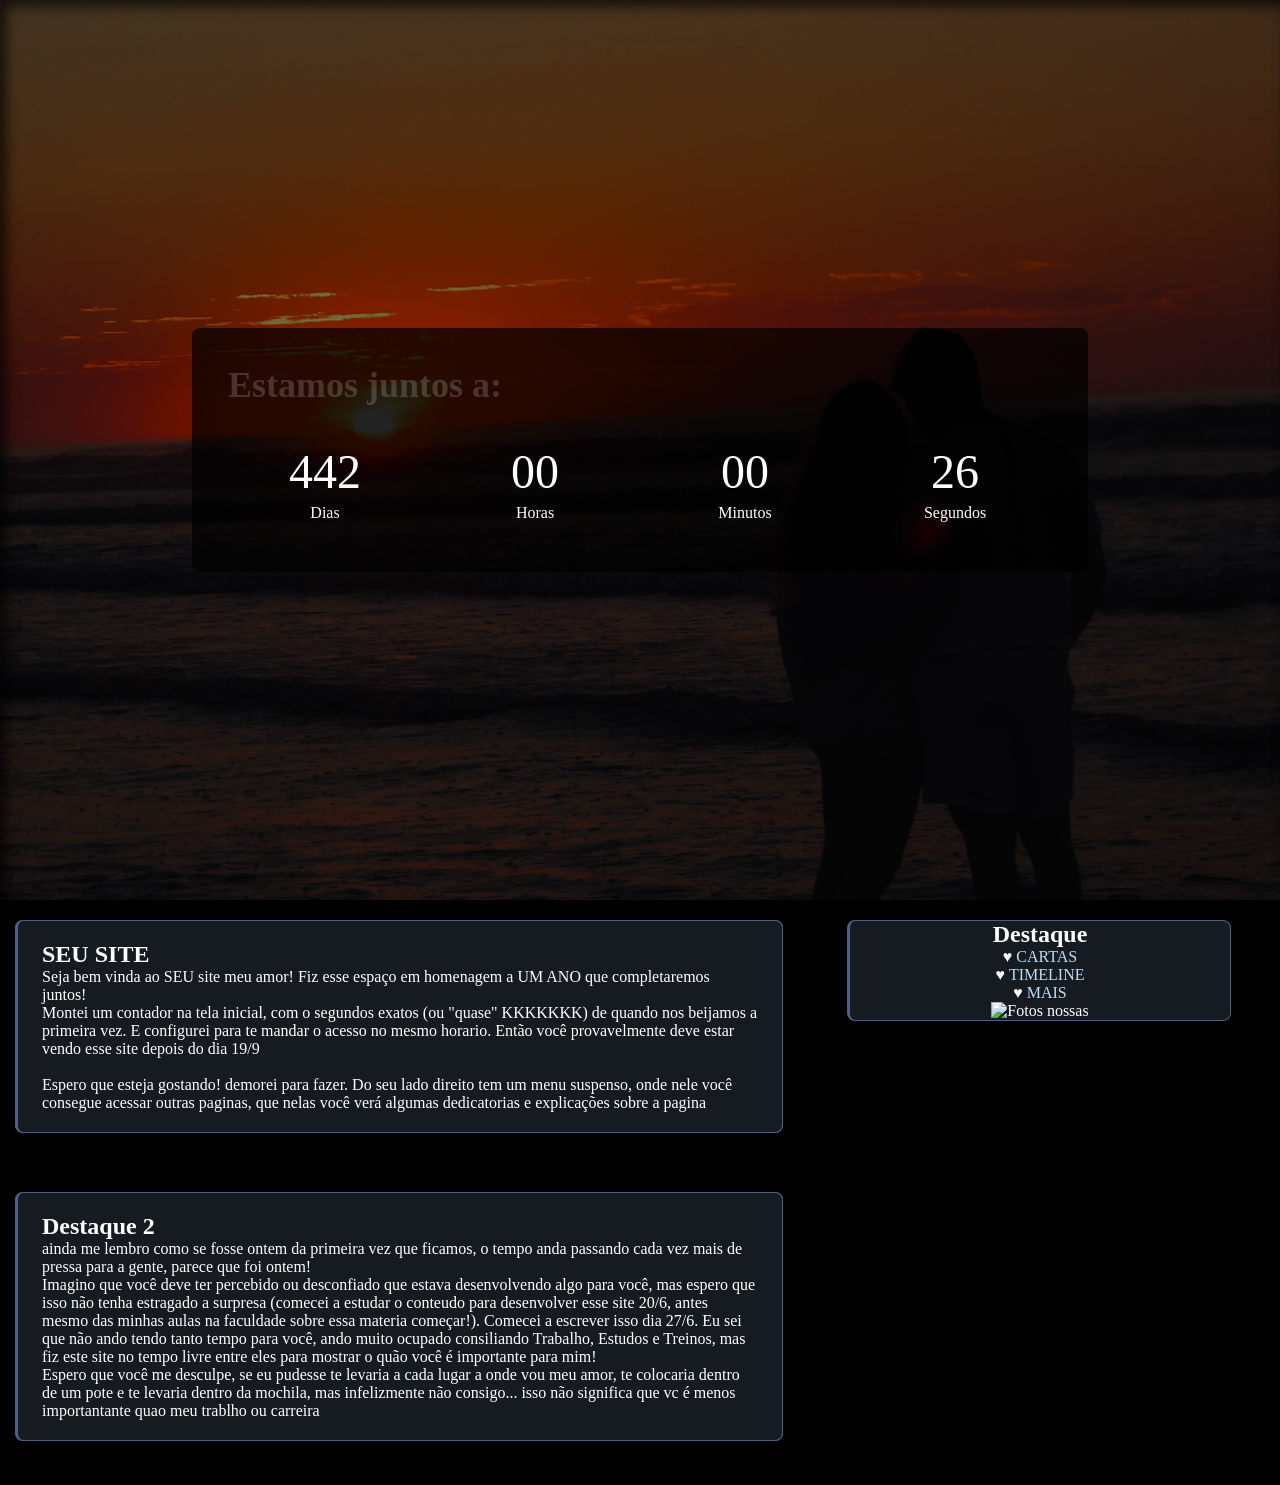
==== commit 9106dbb8: "commit" ====
--- a/index.html
+++ b/index.html
@@ -56,8 +56,8 @@
 
                 <div class="card">
                     <h2>SEU SITE</h2>
-                    <p>Seja bem vinda ao SEU site meu amor! <br>
-                    fiz esse espaço em homenagem a UM ANO que completaremos juntos! </p>
+                    <p>Seja bem vinda ao SEU site meu amor!
+                    Fiz esse espaço em homenagem a UM ANO que completaremos juntos! <br> Montei um contador na tela inicial, com o segundos exatos (ou "quase" KKKKKKK) de quando nos beijamos a primeira vez. E configurei para te mandar o acesso no mesmo horario. Então você provavelmente deve estar vendo esse site depois do dia 19/9 <br>       <br> Espero que esteja gostando! demorei para fazer. Do seu lado direito tem um menu suspenso, onde nele você consegue acessar outras paginas, que nelas você verá algumas dedicatorias e explicações sobre a pagina</p>
                 </div>
             
             </section>
@@ -66,8 +66,10 @@
                 
                 <div class="card">
                     <h2>Destaque 2</h2>
-                    <p>ainda me lembro como se fosse ontem da primeira vez que ficamos, o tempo anda passando cada vez mais de pressa, parece que foi ontem! <br>
-                    Eu sei que não ando tendo tanto tempo para você, ando muito ocupado consiliando Trabalho, Estudos e Treinos, mas fiz este site no tempo livre entre eles para mostrar o quão você é importante para mim! Se eu pudesse te levaria a cada lugar para onde vou, te colocaria dentro de um pote e te levaria dentro da mochila </p>
+                    <p>ainda me lembro como se fosse ontem da primeira vez que ficamos, o tempo anda passando cada vez mais de pressa para a gente, parece que foi ontem! <br> 
+                    Imagino que você deve ter percebido ou desconfiado que estava desenvolvendo algo para você, mas espero que isso não tenha estragado a surpresa (comecei a estudar o conteudo para desenvolver esse site 20/6, antes mesmo das minhas aulas na faculdade sobre essa materia começar!). 
+                    Comecei a escrever isso dia 27/6.
+                    Eu sei que não ando tendo tanto tempo para você, ando muito ocupado consiliando Trabalho, Estudos e Treinos, mas fiz este site no tempo livre entre eles para mostrar o quão você é importante para mim! <br> Espero que você me desculpe, se eu pudesse te levaria a cada lugar a onde vou meu amor, te colocaria dentro de um pote e te levaria dentro da mochila, mas infelizmente não consigo... isso não significa que vc é menos importantante quao meu trablho ou carreira </p>
                 </div>
                 
             </section>
--- a/ref/estilo/style.css
+++ b/ref/estilo/style.css
@@ -16,8 +16,7 @@
         --escurecer: rgba(0, 0, 0, 0.5);
         --sombra: rgba( 0, 0, 0, 0.7);
     
-    --font1: Playfair Display;
-    --font2:  Poppins;
+
 }
 
 *{
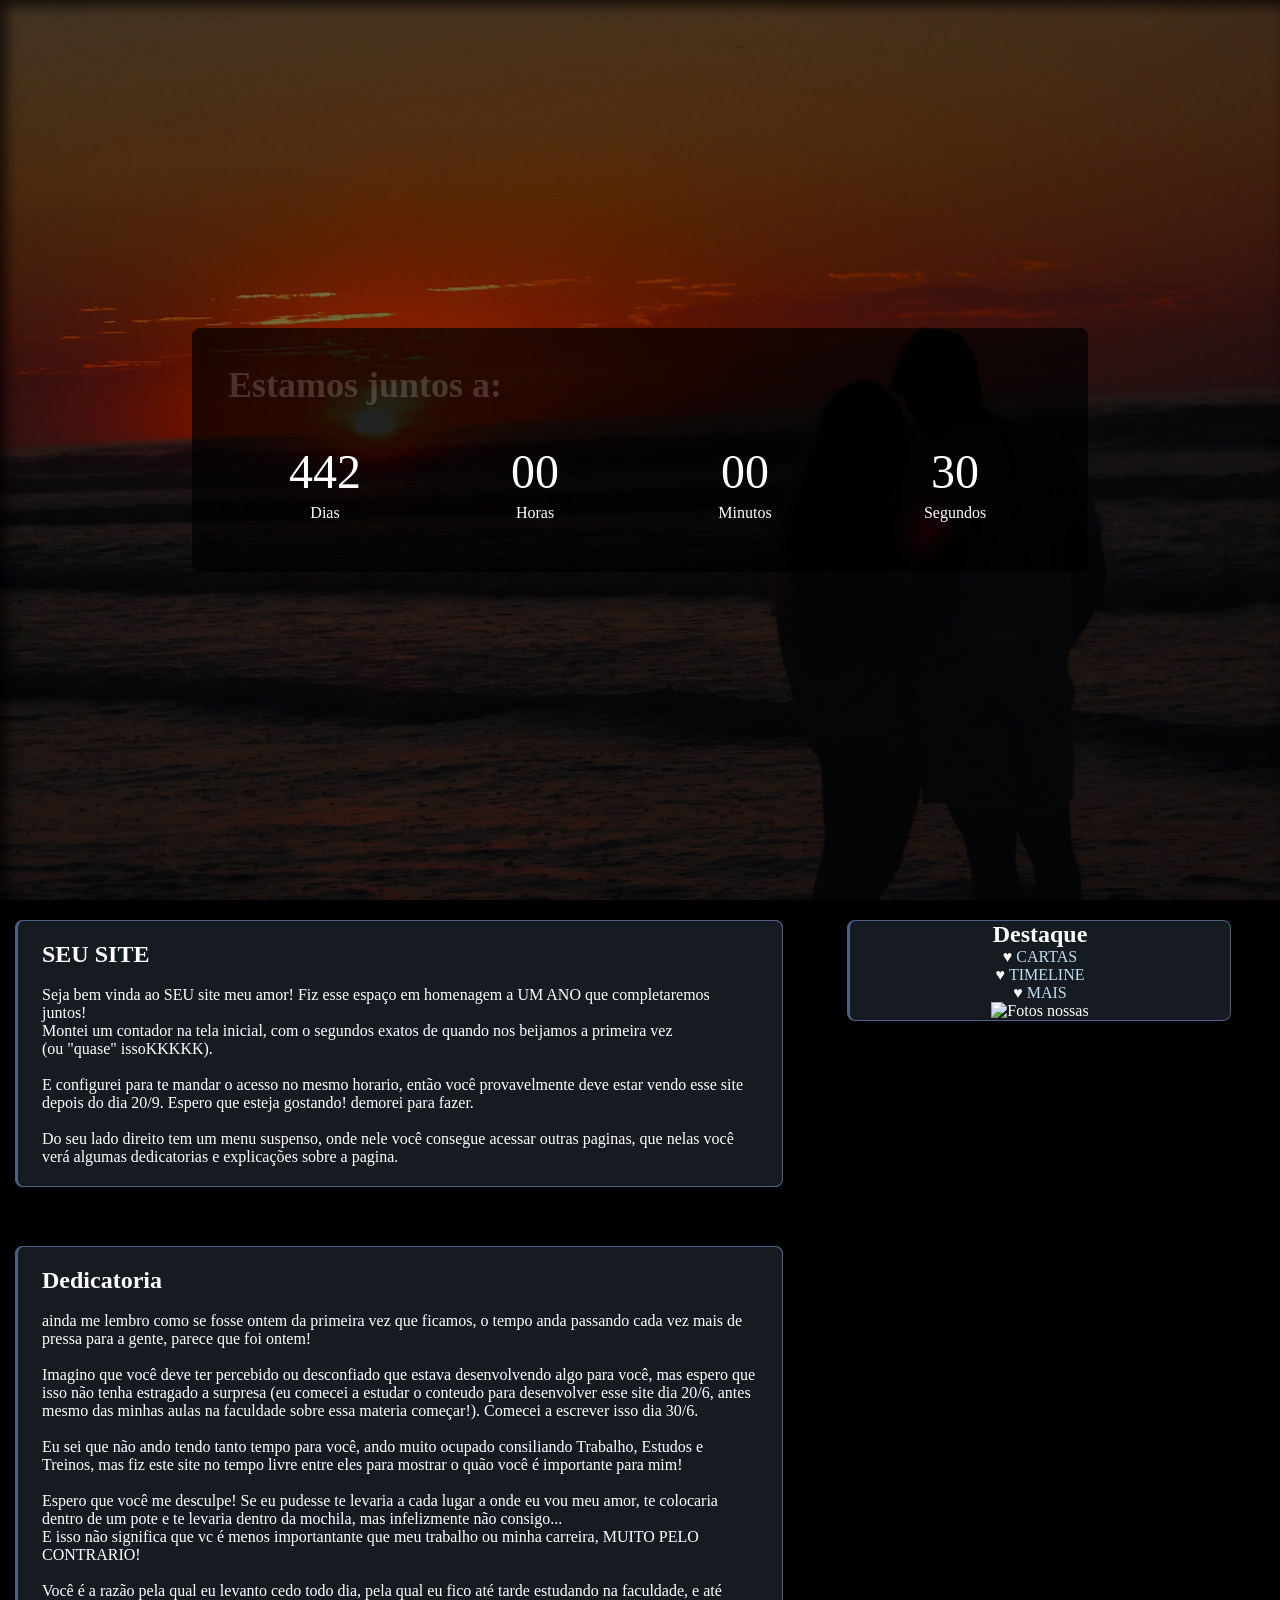
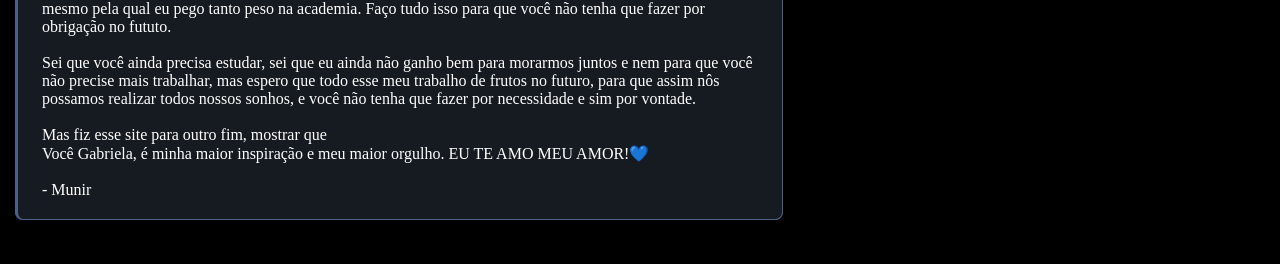
==== commit 7da134b6: "commit" ====
--- a/index.html
+++ b/index.html
@@ -56,8 +56,13 @@
 
                 <div class="card">
                     <h2>SEU SITE</h2>
+                    <br>
                     <p>Seja bem vinda ao SEU site meu amor!
-                    Fiz esse espaço em homenagem a UM ANO que completaremos juntos! <br> Montei um contador na tela inicial, com o segundos exatos (ou "quase" KKKKKKK) de quando nos beijamos a primeira vez. E configurei para te mandar o acesso no mesmo horario. Então você provavelmente deve estar vendo esse site depois do dia 19/9 <br>       <br> Espero que esteja gostando! demorei para fazer. Do seu lado direito tem um menu suspenso, onde nele você consegue acessar outras paginas, que nelas você verá algumas dedicatorias e explicações sobre a pagina</p>
+                    Fiz esse espaço em homenagem a UM ANO que completaremos juntos! <br> Montei um contador na tela inicial, com o segundos exatos de quando nos beijamos a primeira vez <br>(ou "quase" issoKKKKK). <br>
+                    <br>
+                    E configurei para te mandar o acesso no mesmo horario, então você provavelmente deve estar vendo esse site depois do dia 20/9. Espero que esteja gostando! demorei para fazer. <br>
+                    <br>
+                    Do seu lado direito tem um menu suspenso, onde nele você consegue acessar outras paginas, que nelas você verá algumas dedicatorias e explicações sobre a pagina.</p>
                 </div>
             
             </section>
@@ -65,11 +70,25 @@
             <section class="item">
                 
                 <div class="card">
-                    <h2>Destaque 2</h2>
-                    <p>ainda me lembro como se fosse ontem da primeira vez que ficamos, o tempo anda passando cada vez mais de pressa para a gente, parece que foi ontem! <br> 
-                    Imagino que você deve ter percebido ou desconfiado que estava desenvolvendo algo para você, mas espero que isso não tenha estragado a surpresa (comecei a estudar o conteudo para desenvolver esse site 20/6, antes mesmo das minhas aulas na faculdade sobre essa materia começar!). 
-                    Comecei a escrever isso dia 27/6.
-                    Eu sei que não ando tendo tanto tempo para você, ando muito ocupado consiliando Trabalho, Estudos e Treinos, mas fiz este site no tempo livre entre eles para mostrar o quão você é importante para mim! <br> Espero que você me desculpe, se eu pudesse te levaria a cada lugar a onde vou meu amor, te colocaria dentro de um pote e te levaria dentro da mochila, mas infelizmente não consigo... isso não significa que vc é menos importantante quao meu trablho ou carreira </p>
+                    <h2>Dedicatoria</h2>
+                    <br>
+                    <p>ainda me lembro como se fosse ontem da primeira vez que ficamos, o tempo anda passando cada vez mais de pressa para a gente, parece que foi ontem! <br>
+                    <br> 
+                    Imagino que você deve ter percebido ou desconfiado que estava desenvolvendo algo para você, mas espero que isso não tenha estragado a surpresa (eu comecei a estudar o conteudo para desenvolver esse site dia 20/6, antes mesmo das minhas aulas na faculdade sobre essa materia começar!). 
+                    Comecei a escrever isso dia 30/6. <br> 
+                    <br>
+                    Eu sei que não ando tendo tanto tempo para você, ando muito ocupado consiliando Trabalho, Estudos e Treinos, mas fiz este site no tempo livre entre eles para mostrar o quão você é importante para mim! <br> 
+                    <br> Espero que você me desculpe! Se eu pudesse te levaria a cada lugar a onde eu vou meu amor, te colocaria dentro de um pote e te levaria dentro da mochila, mas infelizmente não consigo... <br> E isso não significa que vc é menos importantante que meu trabalho ou minha carreira, MUITO PELO CONTRARIO! <br>
+                    <br>
+                    Você é a razão pela qual eu levanto cedo todo dia, pela qual eu fico até tarde estudando na faculdade, e até mesmo pela qual eu pego tanto peso na academia. Faço tudo isso para que você não tenha que fazer por obrigação no fututo. <br>
+                    <br>
+                    Sei que você ainda precisa estudar, sei que eu ainda não ganho bem para morarmos juntos e nem para que você não precise mais trabalhar, mas espero que todo esse meu trabalho de frutos no futuro, para que assim nôs possamos realizar todos nossos sonhos, e você não tenha que fazer por necessidade e sim por vontade. <br>
+                    <br>
+                    Mas fiz esse site para outro fim, mostrar que  <br>
+                    Você Gabriela, é minha maior inspiração e meu maior orgulho. 
+                    EU TE AMO MEU AMOR!💙<br>
+                    <br>
+                    - Munir </p>
                 </div>
                 
             </section>
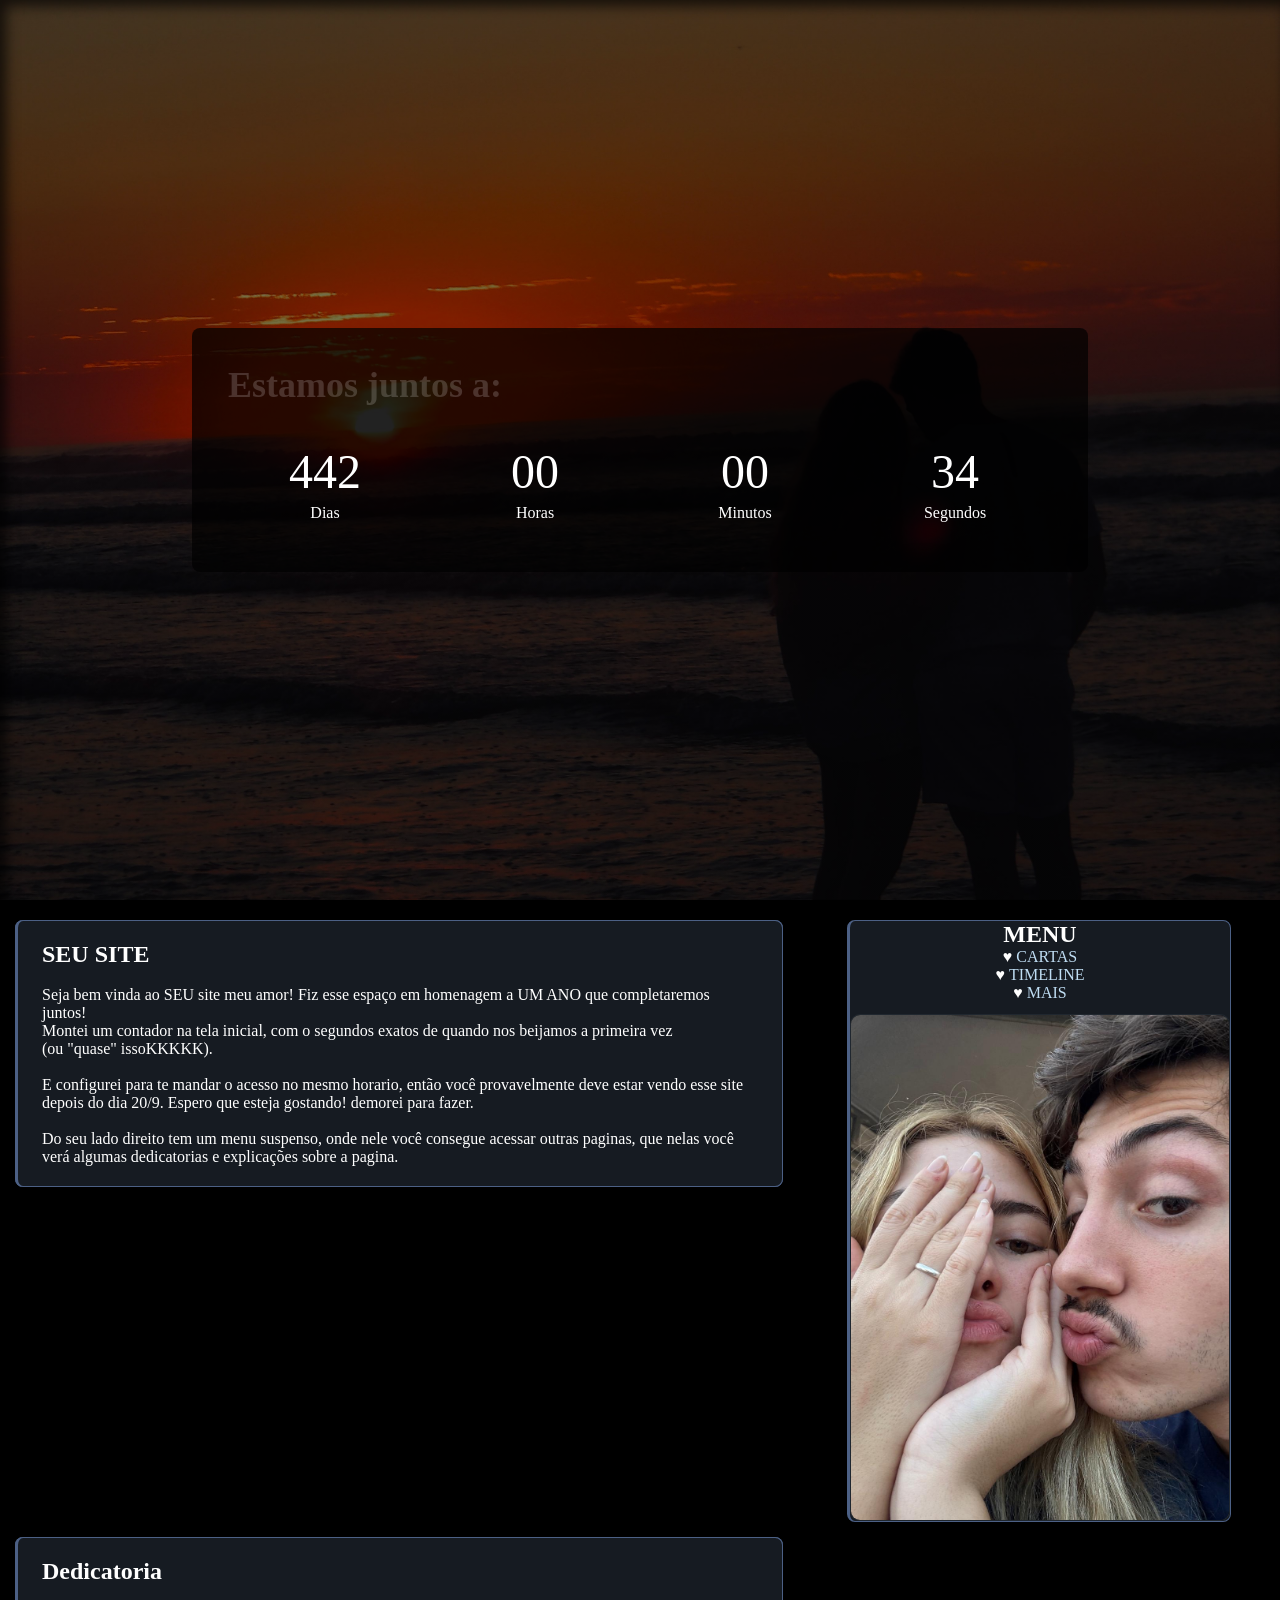
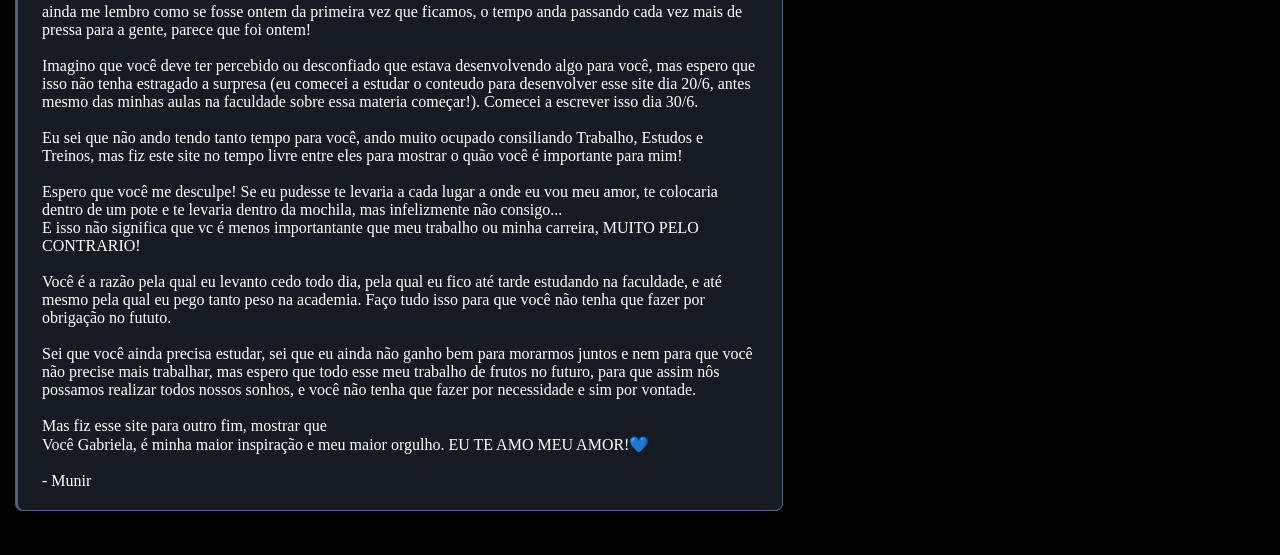
==== commit d36c7d81: "commit" ====
--- a/index.html
+++ b/index.html
@@ -95,7 +95,7 @@
 
             <aside class="sidebar">
                 
-                <h2>Destaque </h2>
+                <h2>MENU</h2>
                 <nav>
                     <ul>
                         <li><a href="pag/cartas.html">CARTAS</a></li>
@@ -104,9 +104,9 @@
                     </ul>    
                 </nav>    
                 
-                <picture>
-                    <img src="" alt="Fotos nossas">
-                </picture>
+                <figure class="foto">
+                    <img src="ref/img/menu.jpeg" alt="Fotos nossas">
+                </figure>
 
             </aside>    
 
--- a/ref/estilo/style.css
+++ b/ref/estilo/style.css
@@ -257,4 +257,20 @@
     }
     
 
-}+}
+
+.foto {
+    margin: 12px 0 0;
+    overflow: hidden;
+    border: 1px solid rgba(191, 221, 243, 0.16);
+    border-radius: 10px;
+    background: var(--corfundo);
+    text-align: center;
+  }
+
+  .foto img {
+    display: block;
+    width: 100%;
+    max-height: 520px;
+    object-fit: contain;
+  }
